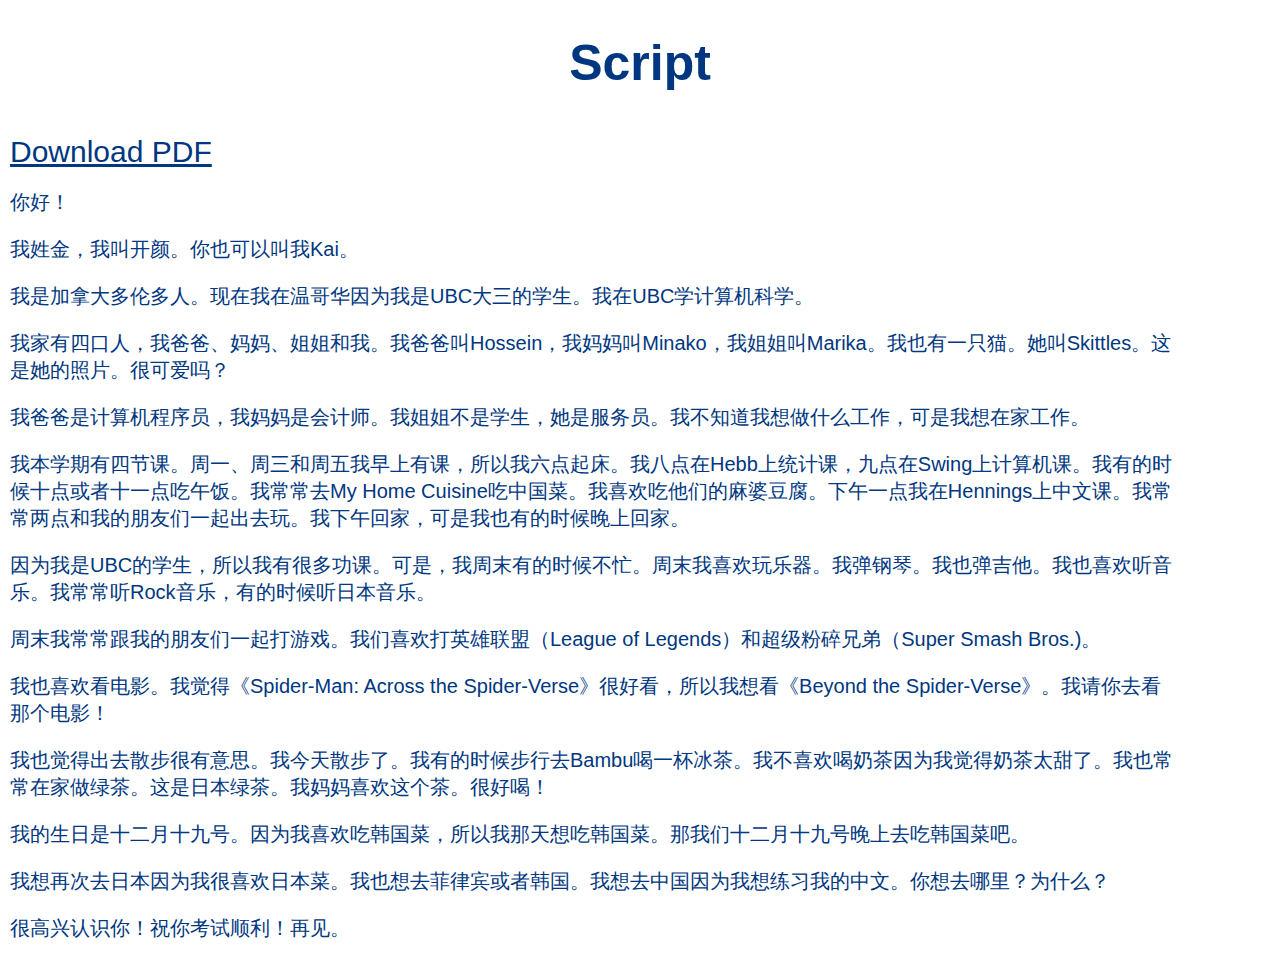
==== script.html @ 33611489 "all but video" ====
<!DOCTYPE html>
<html>
    <head>
        <title>Script</title>
        <link rel="stylesheet" href="css/index-style.css">
    </head>
    <body>
        <div class="page-title">
            <h1>Script</h1>
        </div>
        <div class="script">
            <a href="">Download PDF</a>
            <p>你好！</p>
            <p>我姓金，我叫开颜。你也可以叫我Kai。</p>
            <p>我是加拿大多伦多人。现在我在温哥华因为我是UBC大三的学生。我在UBC学计算机科学。</p>
            <p>我家有四口人，我爸爸、妈妈、姐姐和我。我爸爸叫Hossein，我妈妈叫Minako，我姐姐叫Marika。我也有一只猫。她叫Skittles。这是她的照片。很可爱吗？</p>
            <p>我爸爸是计算机程序员，我妈妈是会计师。我姐姐不是学生，她是服务员。我不知道我想做什么工作，可是我想在家工作。</p>
            <p>我本学期有四节课。周一、周三和周五我早上有课，所以我六点起床。我八点在Hebb上统计课，九点在Swing上计算机课。我有的时候十点或者十一点吃午饭。我常常去My Home Cuisine吃中国菜。我喜欢吃他们的麻婆豆腐。下午一点我在Hennings上中文课。我常常两点和我的朋友们一起出去玩。我下午回家，可是我也有的时候晚上回家。</p>
            <p>因为我是UBC的学生，所以我有很多功课。可是，我周末有的时候不忙。周末我喜欢玩乐器。我弹钢琴。我也弹吉他。我也喜欢听音乐。我常常听Rock音乐，有的时候听日本音乐。</p>
            <p>周末我常常跟我的朋友们一起打游戏。我们喜欢打英雄联盟（League of Legends）和超级粉碎兄弟（Super Smash Bros.)。</p>
            <p>我也喜欢看电影。我觉得《Spider-Man: Across the Spider-Verse》很好看，所以我想看《Beyond the Spider-Verse》。我请你去看那个电影！</p>
            <p>我也觉得出去散步很有意思。我今天散步了。我有的时候步行去Bambu喝一杯冰茶。我不喜欢喝奶茶因为我觉得奶茶太甜了。我也常常在家做绿茶。这是日本绿茶。我妈妈喜欢这个茶。很好喝！</p>
            <p>我的生日是十二月十九号。因为我喜欢吃韩国菜，所以我那天想吃韩国菜。那我们十二月十九号晚上去吃韩国菜吧。</p>
            <p>我想再次去日本因为我很喜欢日本菜。我也想去菲律宾或者韩国。我想去中国因为我想练习我的中文。你想去哪里？为什么？</p>
            <p>很高兴认识你！祝你考试顺利！再见。</p>
        </div>
    </body>
</html>
---- css/index-style.css ----
body {
    margin: 0;
    font-family: 'Nunito Sans', sans-serif;
    color: rgb(0, 55, 128);
}

h1 {
    font-size: 50px;
}

h3 {
    font-size: 25px;
}

hr {
    border: 2px solid rgb(0, 55, 128);
}

a {
    color: rgb(0, 55, 128);
    font-size: 30px;
}

.section-text a {
    font-size: 18px;
    color: rgb(0, 88, 202);
}

.main {
    padding: 16px;
    margin-top: 40px;
}

.script {
    padding: 10px;
    padding-right: 100px;
    font-size: 20px;
}

.section {
    padding: 10px;
    text-align: center;
    font-size: 18px;
}

.section-text {
    text-align: left;
    margin: 10px 200px;
    font-weight: bold;
}

.section h2 {
    font-size: 40px;
}

.page-title {
    margin: auto;
    display: table;
    text-align: center;
}

.navbar {
    background-color: rgb(0, 25, 58);
    overflow: hidden;
    width: 100%;
    position: fixed;
    top: 0;
}

.navbar a {
    color: #fff;
    text-decoration: none;
    float: left;
    display: block;
    text-align: center;
    font-size: 20px;
    padding: 15px 15px;
    transition: 100ms;
}

.navbar a:hover {
    background: #ddd;
    color: rgb(0, 25, 58);
}

a.anchor {
    top: -50px;
    display: block;
    position: relative;
    visibility: hidden;
}
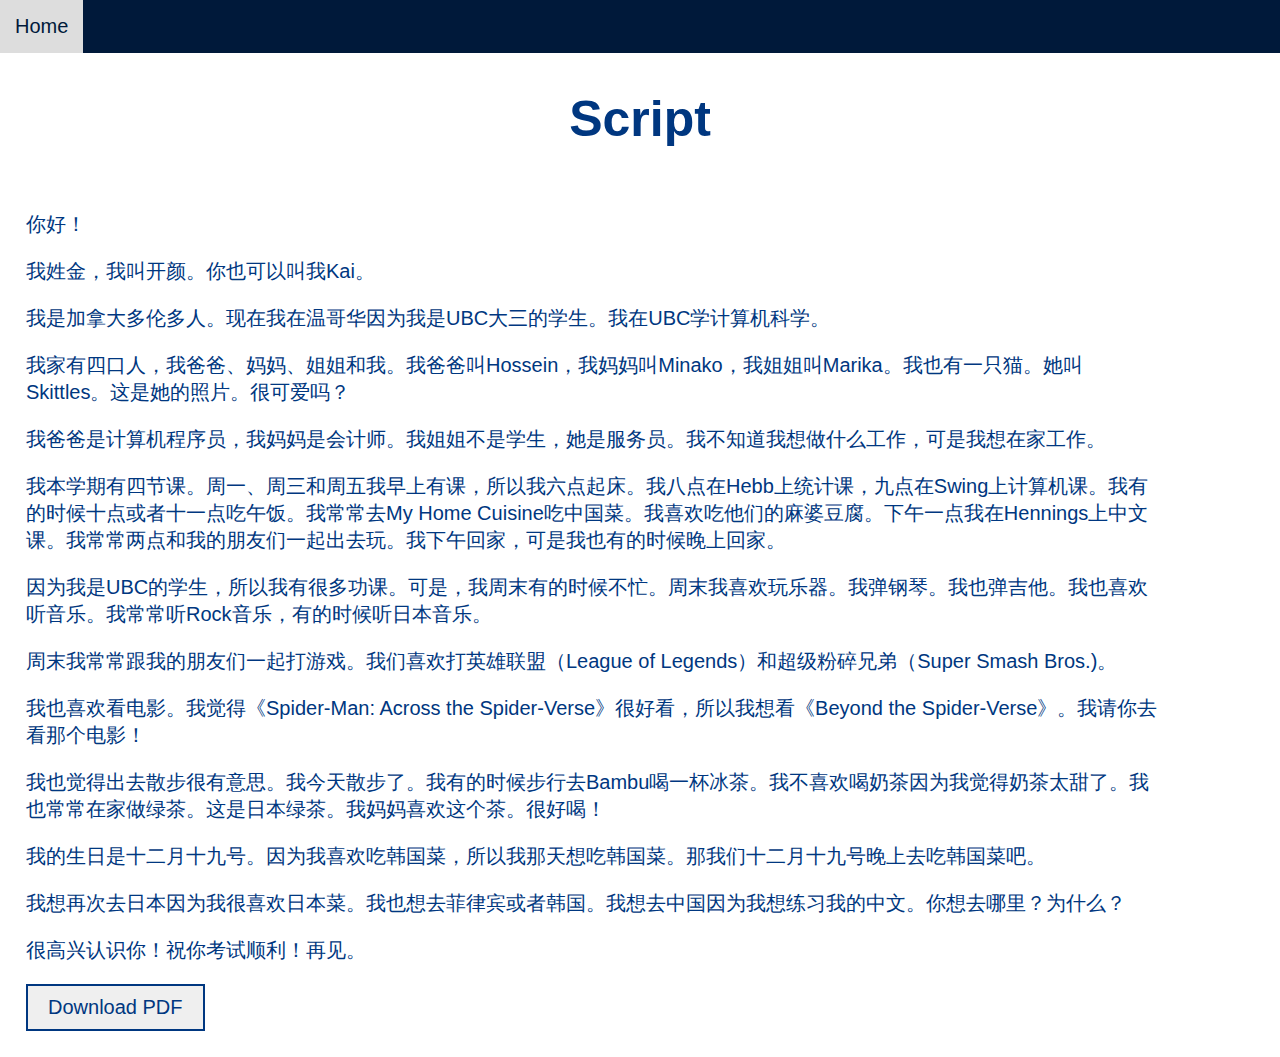
==== commit fac02c08: "done" ====
--- a/script.html
+++ b/script.html
@@ -5,24 +5,31 @@
         <link rel="stylesheet" href="css/index-style.css">
     </head>
     <body>
-        <div class="page-title">
-            <h1>Script</h1>
+        <div class="navbar">
+            <a href="index.html">Home</a>
         </div>
-        <div class="script">
-            <a href="">Download PDF</a>
-            <p>你好！</p>
-            <p>我姓金，我叫开颜。你也可以叫我Kai。</p>
-            <p>我是加拿大多伦多人。现在我在温哥华因为我是UBC大三的学生。我在UBC学计算机科学。</p>
-            <p>我家有四口人，我爸爸、妈妈、姐姐和我。我爸爸叫Hossein，我妈妈叫Minako，我姐姐叫Marika。我也有一只猫。她叫Skittles。这是她的照片。很可爱吗？</p>
-            <p>我爸爸是计算机程序员，我妈妈是会计师。我姐姐不是学生，她是服务员。我不知道我想做什么工作，可是我想在家工作。</p>
-            <p>我本学期有四节课。周一、周三和周五我早上有课，所以我六点起床。我八点在Hebb上统计课，九点在Swing上计算机课。我有的时候十点或者十一点吃午饭。我常常去My Home Cuisine吃中国菜。我喜欢吃他们的麻婆豆腐。下午一点我在Hennings上中文课。我常常两点和我的朋友们一起出去玩。我下午回家，可是我也有的时候晚上回家。</p>
-            <p>因为我是UBC的学生，所以我有很多功课。可是，我周末有的时候不忙。周末我喜欢玩乐器。我弹钢琴。我也弹吉他。我也喜欢听音乐。我常常听Rock音乐，有的时候听日本音乐。</p>
-            <p>周末我常常跟我的朋友们一起打游戏。我们喜欢打英雄联盟（League of Legends）和超级粉碎兄弟（Super Smash Bros.)。</p>
-            <p>我也喜欢看电影。我觉得《Spider-Man: Across the Spider-Verse》很好看，所以我想看《Beyond the Spider-Verse》。我请你去看那个电影！</p>
-            <p>我也觉得出去散步很有意思。我今天散步了。我有的时候步行去Bambu喝一杯冰茶。我不喜欢喝奶茶因为我觉得奶茶太甜了。我也常常在家做绿茶。这是日本绿茶。我妈妈喜欢这个茶。很好喝！</p>
-            <p>我的生日是十二月十九号。因为我喜欢吃韩国菜，所以我那天想吃韩国菜。那我们十二月十九号晚上去吃韩国菜吧。</p>
-            <p>我想再次去日本因为我很喜欢日本菜。我也想去菲律宾或者韩国。我想去中国因为我想练习我的中文。你想去哪里？为什么？</p>
-            <p>很高兴认识你！祝你考试顺利！再见。</p>
+        <div class="main">
+            <div class="page-title">
+                <h1>Script</h1>
+            </div>
+            <div class="script">
+                <p>你好！</p>
+                <p>我姓金，我叫开颜。你也可以叫我Kai。</p>
+                <p>我是加拿大多伦多人。现在我在温哥华因为我是UBC大三的学生。我在UBC学计算机科学。</p>
+                <p>我家有四口人，我爸爸、妈妈、姐姐和我。我爸爸叫Hossein，我妈妈叫Minako，我姐姐叫Marika。我也有一只猫。她叫Skittles。这是她的照片。很可爱吗？</p>
+                <p>我爸爸是计算机程序员，我妈妈是会计师。我姐姐不是学生，她是服务员。我不知道我想做什么工作，可是我想在家工作。</p>
+                <p>我本学期有四节课。周一、周三和周五我早上有课，所以我六点起床。我八点在Hebb上统计课，九点在Swing上计算机课。我有的时候十点或者十一点吃午饭。我常常去My Home Cuisine吃中国菜。我喜欢吃他们的麻婆豆腐。下午一点我在Hennings上中文课。我常常两点和我的朋友们一起出去玩。我下午回家，可是我也有的时候晚上回家。</p>
+                <p>因为我是UBC的学生，所以我有很多功课。可是，我周末有的时候不忙。周末我喜欢玩乐器。我弹钢琴。我也弹吉他。我也喜欢听音乐。我常常听Rock音乐，有的时候听日本音乐。</p>
+                <p>周末我常常跟我的朋友们一起打游戏。我们喜欢打英雄联盟（League of Legends）和超级粉碎兄弟（Super Smash Bros.)。</p>
+                <p>我也喜欢看电影。我觉得《Spider-Man: Across the Spider-Verse》很好看，所以我想看《Beyond the Spider-Verse》。我请你去看那个电影！</p>
+                <p>我也觉得出去散步很有意思。我今天散步了。我有的时候步行去Bambu喝一杯冰茶。我不喜欢喝奶茶因为我觉得奶茶太甜了。我也常常在家做绿茶。这是日本绿茶。我妈妈喜欢这个茶。很好喝！</p>
+                <p>我的生日是十二月十九号。因为我喜欢吃韩国菜，所以我那天想吃韩国菜。那我们十二月十九号晚上去吃韩国菜吧。</p>
+                <p>我想再次去日本因为我很喜欢日本菜。我也想去菲律宾或者韩国。我想去中国因为我想练习我的中文。你想去哪里？为什么？</p>
+                <p>很高兴认识你！祝你考试顺利！再见。</p>
+                <form action="external/script.pdf" target="_blank">
+                    <button type="submit">Download PDF</button>
+                </form>                
+            </div>
         </div>
     </body>
 </html>--- a/css/index-style.css
+++ b/css/index-style.css
@@ -19,7 +19,27 @@
 a {
     color: rgb(0, 55, 128);
     font-size: 30px;
+    transition: 100ms;
 }
+
+a:hover {
+    color: rgb(0, 105, 241);
+}
+
+button {
+    padding: 10px 20px;
+    font-size: 20px;
+    color: rgb(0, 55, 128);
+    border: 2px solid rgb(0, 55, 128);
+    cursor: pointer;
+    transition: 100ms;
+}
+
+button:hover {
+    background-color: rgb(0, 55, 128);
+    color: #fff;
+}
+
 
 .section-text a {
     font-size: 18px;
